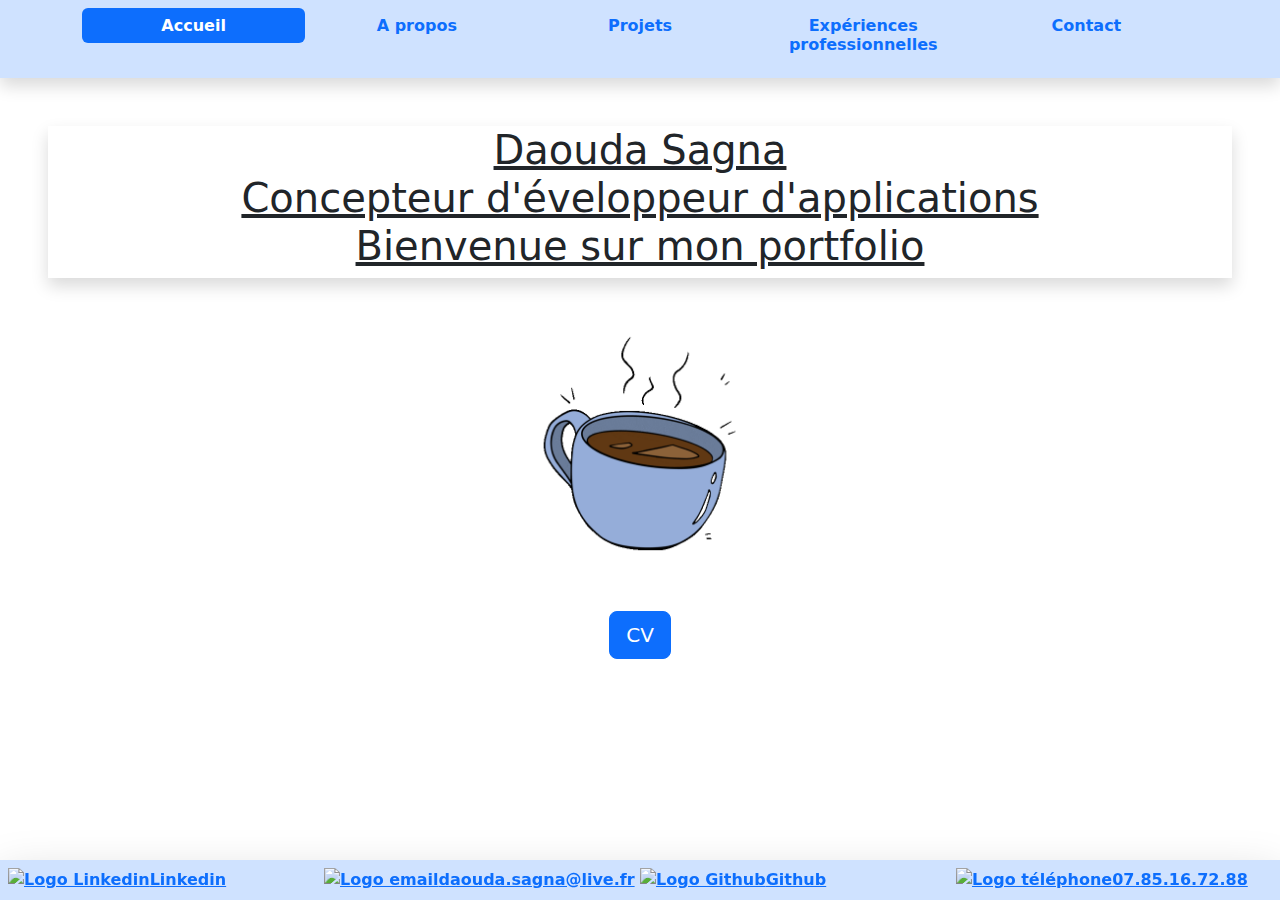
==== portfolio/index.html @ dc2f8fc8 "Update index.html" ====
<!DOCTYPE html>
<html lang="fr">
<head>
    <meta charset="UTF-8">
    <meta name="viewport" content="width=device-width, initial-scale=1.0">
    <title>Accueil | Daouda Sagna</title>
    <link rel="stylesheet" href="./bootstrap-css/bootstrap.min.css">
    <script src="./bootstrap-css/bootstrap.bundle.min.js"></script>
    <link rel="stylesheet" href="/bootstrap-css/style.css">
    
</head>
<body>

  <header class="navbar navbar-expand-md bg-primary-subtle p-2 shadow">
      
    <a href="./index.html" class="text-light d-md-none btn btn-primary">Daouda Sagna</a>

    <button class="navbar-toggler ms-auto" data-bs-toggle="collapse" data-bs-target="#contenuNav">
      <span class="navbar-toggler-icon"></span>
    </button>
    
    <nav id="contenuNav" class="collapse navbar-collapse">
      <div class="container">
        <ul class="flex-column flex-md-row nav nav-pills text-center">
          <li class="nav-item col d-none d-md-block">
            <h6><a class="nav-link fw-bold active" href="#">Accueil</a></h6>
          </li>
          <li class="nav-item col">
            <h6><a class="nav-link fw-bold" href="/statics/a-propos.html">A propos</a></h6>
          </li>
          <li class="nav-item col">
            <h6><a class="nav-link fw-bold" href="/statics/projets.html">Projets</a></h6>
          </li>
          <li class="nav-item col">
            <h6><a class="nav-link fw-bold" href="/statics/experiencesPro.html">Expériences professionnelles</a></h6>
          </li>
          <li class="nav-item col">
            <h6><a class="nav-link fw-bold" href="/statics/contact.html">Contact</a></h6>
          </li>
        </ul>
      </div>
    </nav>

  </header>

  <main class="d-block">

    <div class="d-flex justify-content-center m-5 shadow">
      <h1 class="text-center text-decoration-underline">Daouda Sagna <br> Concepteur d'éveloppeur d'applications <br> Bienvenue sur mon portfolio</h1>
    </div>

    <div class="d-flex justify-content-center m-5">
      <img src="./images/coffeeAccueil.gif" class="img-fluid" alt="Gif tasse de café" style="width: 20%;">
    </div>

    <div class="d-flex justify-content-center m-5">
      <a href="./images/Cv_Alternance_dev_informatique2.pdf" target="_blank" class="btn btn-lg btn-primary">CV</a>
    </div>
    
  </main>




  <footer class="bg-primary-subtle fixed-bottom p-2 shadow-lg">

    <div class="d-md-flex">

      <div class="col">
        <a href="https://www.linkedin.com/in/daouda-sagna-566992267/" target="_blank" class="fw-bold">
          <img src="/images/logos-footer/linkedin-logo.png" class="imgLogo" alt="Logo Linkedin">Linkedin
        </a>
      </div>

      <div class="col">
        <a href="mailto:daouda.sagna@live.fr" class="fw-bold">
          <img src="/images/logos-footer/email-logo.png" class="imgLogo" alt="Logo email">daouda.sagna@live.fr
        </a>
      </div>

      <div class="col">
        <a href="https://github.com/DaoudaSag" target="_blank" class="fw-bold">
          <img src="/images/logos-footer/github-logo.png" class="imgLogo" alt="Logo Github">Github
        </a>
      </div>

      <div class="col">
        <a href="" class="fw-bold">
          <img src="/images/logos-footer/telephone-logo.png" alt="Logo téléphone">07.85.16.72.88
        </a>
      </div>

    </div>

  </footer>

</body>
</html>
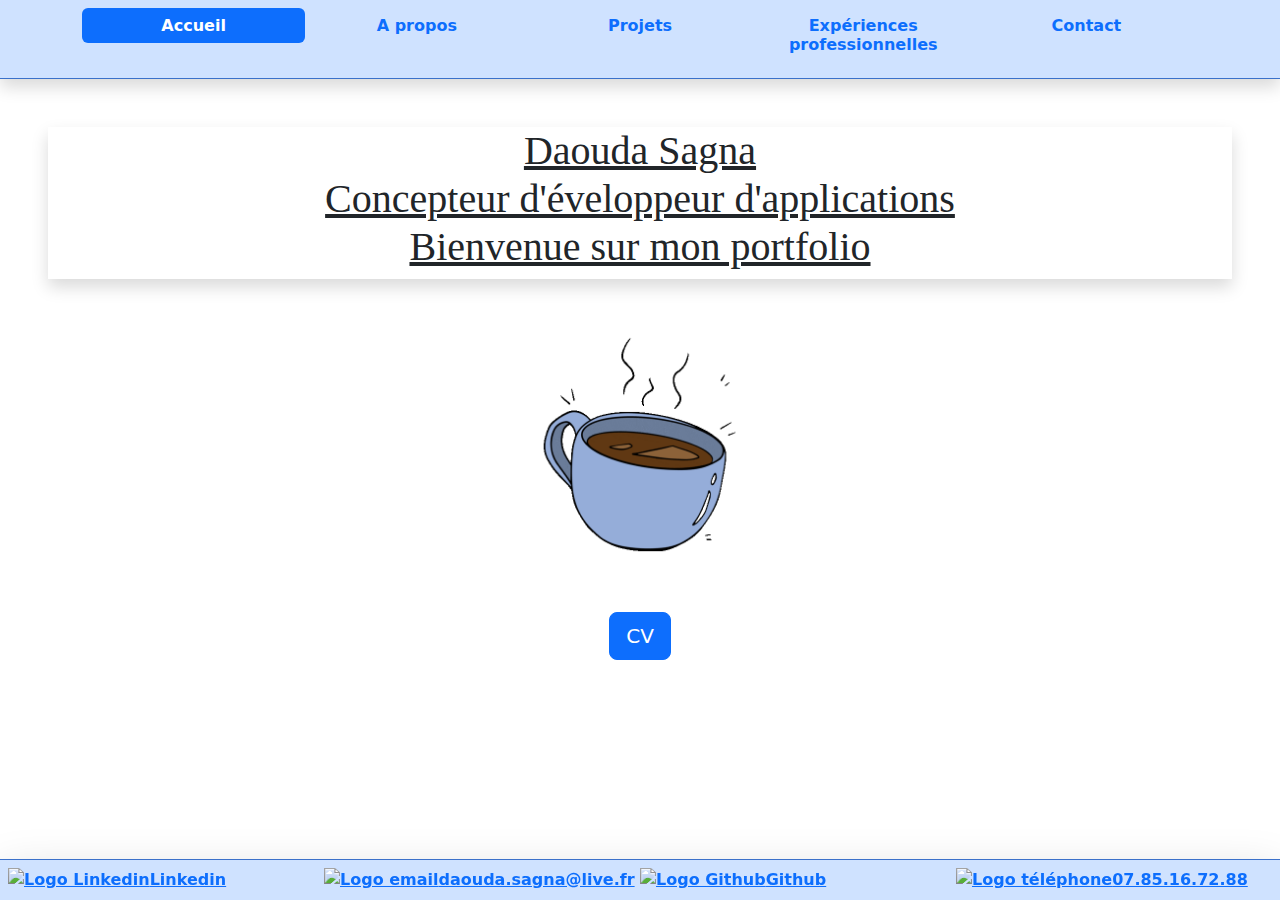
==== commit 2d547414: "Add files via upload" ====
--- a/portfolio/index.html
+++ b/portfolio/index.html
@@ -6,7 +6,7 @@
     <title>Accueil | Daouda Sagna</title>
     <link rel="stylesheet" href="./bootstrap-css/bootstrap.min.css">
     <script src="./bootstrap-css/bootstrap.bundle.min.js"></script>
-    <link rel="stylesheet" href="/bootstrap-css/style.css">
+    <link rel="stylesheet" href="./bootstrap-css/style.css">
     
 </head>
 <body>
--- a/portfolio/bootstrap-css/style.css
+++ b/portfolio/bootstrap-css/style.css
@@ -0,0 +1,81 @@
+body {
+    background-image: url("/images/background.jpg");
+    background-repeat: no-repeat;
+    background-position: center center;
+    background-attachment: fixed;
+    background-size: cover;    
+    /* overflow-x: auto;  */
+    
+}
+
+.nav-link:hover{
+  border: solid 0.02vw; 
+  
+}
+  
+.d-md-none a {
+  text-decoration: none;
+}
+
+img{
+  height: 2vw;
+  width: 2vw;
+}
+
+
+h1{
+  font-family: serif;
+}
+
+.imgProjets{
+  width: 100%;
+  height: 100%;
+}
+
+.card {
+  margin: 3vw;
+  box-shadow: 0vw 0vw 0.2vw 0.2vw #4083be;
+  border: solid 0.1vw #3B71CA;
+  /* height: 90%; */
+}
+
+footer{
+
+  border-top: solid 0.1vw #3B71CA;
+}
+
+header{
+  border-bottom: solid 0.1vw #3B71CA;
+}
+
+
+.photoProfil{
+  height: 100%;
+  width: 100%;
+  
+}
+
+.description{
+  font-weight: bold;
+  font-size: large;
+  font-family:'Franklin Gothic Medium', 'Arial Narrow', Arial, serif;
+  text-shadow: white 0 1vw 2vw;
+  
+}
+
+.btn-lg{
+  box-shadow: 0vw 0vw 2vw 2vw white;
+
+}
+
+.imgLogo{
+  height: 2vw;
+  width: 2vw;
+  
+}
+
+.formulaire{
+  box-shadow: 2vw 2vw 2vw 20vw #4083be;
+  border: solid 0.1vw #3B71CA;
+
+}
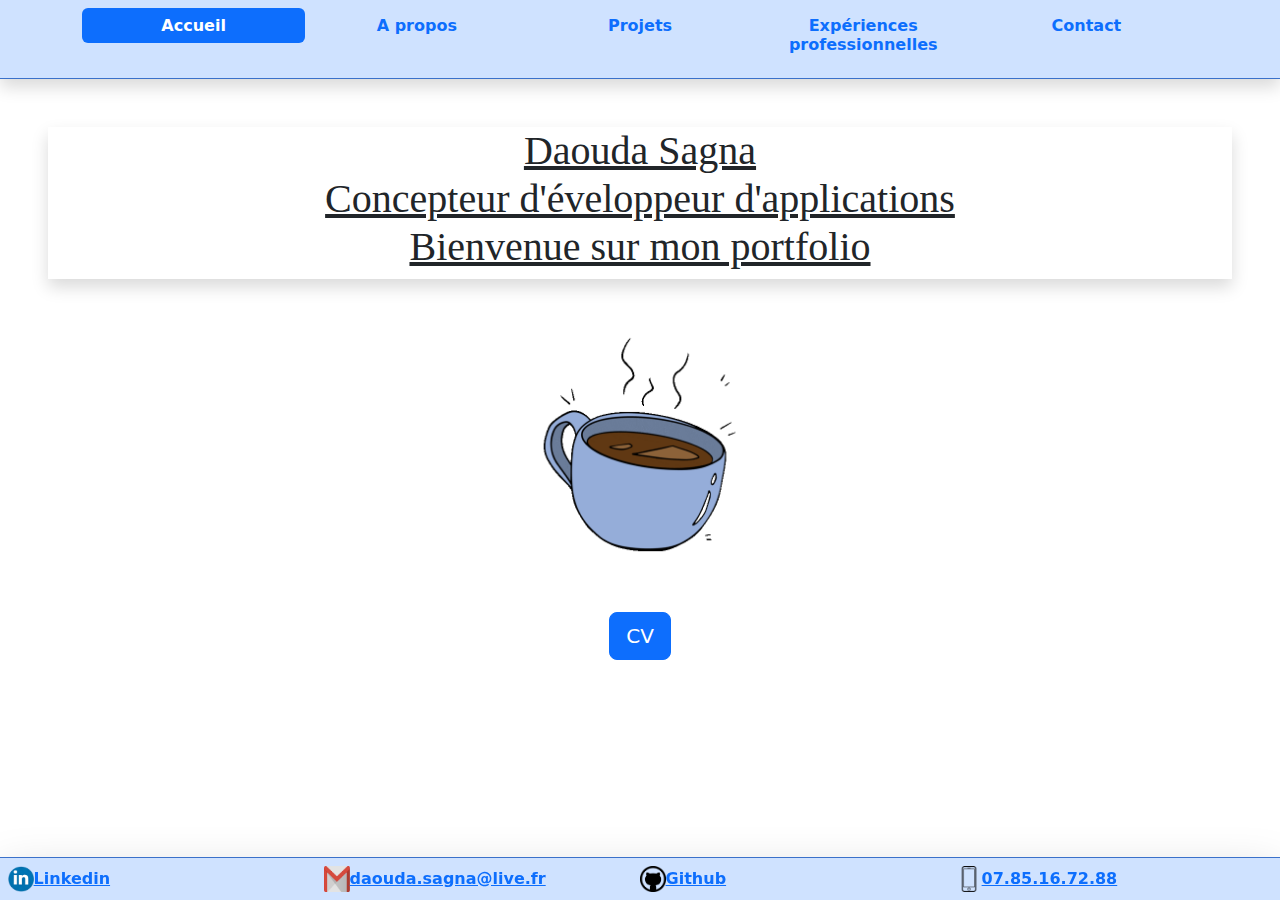
==== commit b03f215e: "Update index.html" ====
--- a/portfolio/index.html
+++ b/portfolio/index.html
@@ -68,25 +68,25 @@
 
       <div class="col">
         <a href="https://www.linkedin.com/in/daouda-sagna-566992267/" target="_blank" class="fw-bold">
-          <img src="/images/logos-footer/linkedin-logo.png" class="imgLogo" alt="Logo Linkedin">Linkedin
+          <img src="./images/logos-footer/linkedin-logo.png" class="imgLogo" alt="Logo Linkedin">Linkedin
         </a>
       </div>
 
       <div class="col">
         <a href="mailto:daouda.sagna@live.fr" class="fw-bold">
-          <img src="/images/logos-footer/email-logo.png" class="imgLogo" alt="Logo email">daouda.sagna@live.fr
+          <img src="/portfolio/images/logos-footer/email-logo.png" class="imgLogo" alt="Logo email">daouda.sagna@live.fr
         </a>
       </div>
 
       <div class="col">
         <a href="https://github.com/DaoudaSag" target="_blank" class="fw-bold">
-          <img src="/images/logos-footer/github-logo.png" class="imgLogo" alt="Logo Github">Github
+          <img src="./images/logos-footer/github-logo.png" class="imgLogo" alt="Logo Github">Github
         </a>
       </div>
 
       <div class="col">
         <a href="" class="fw-bold">
-          <img src="/images/logos-footer/telephone-logo.png" alt="Logo téléphone">07.85.16.72.88
+          <img src="./images/logos-footer/telephone-logo.png" alt="Logo téléphone">07.85.16.72.88
         </a>
       </div>
 
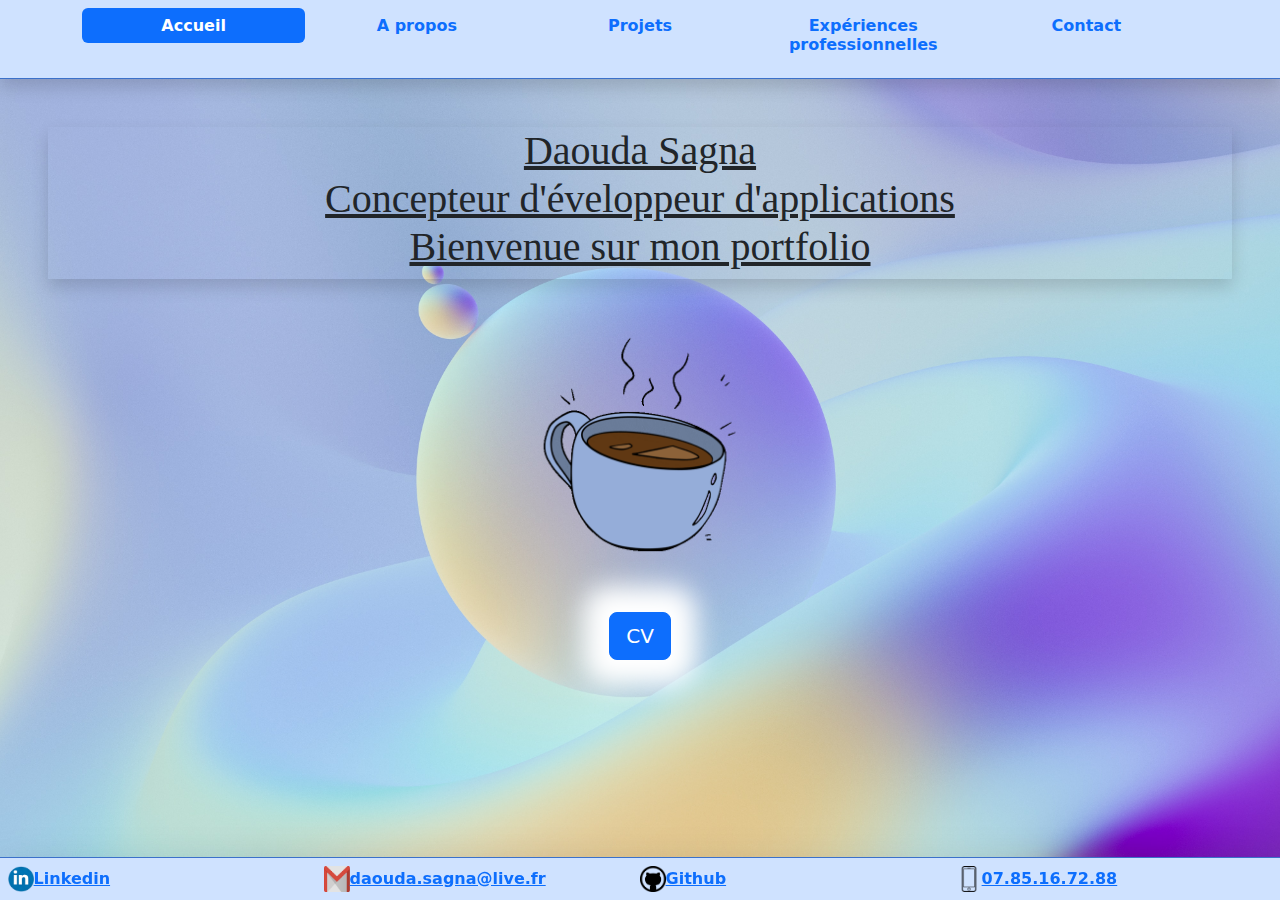
==== commit 2e5c15ff: "Update index.html" ====
--- a/portfolio/index.html
+++ b/portfolio/index.html
@@ -74,7 +74,7 @@
 
       <div class="col">
         <a href="mailto:daouda.sagna@live.fr" class="fw-bold">
-          <img src="/portfolio/images/logos-footer/email-logo.png" class="imgLogo" alt="Logo email">daouda.sagna@live.fr
+          <img src="./images/logos-footer/email-logo.png" class="imgLogo" alt="Logo email">daouda.sagna@live.fr
         </a>
       </div>
 
--- a/portfolio/bootstrap-css/style.css
+++ b/portfolio/bootstrap-css/style.css
@@ -1,5 +1,5 @@
 body {
-    background-image: url("/images/background.jpg");
+    background-image: url("/portfolio/images/background.jpg");
     background-repeat: no-repeat;
     background-position: center center;
     background-attachment: fixed;
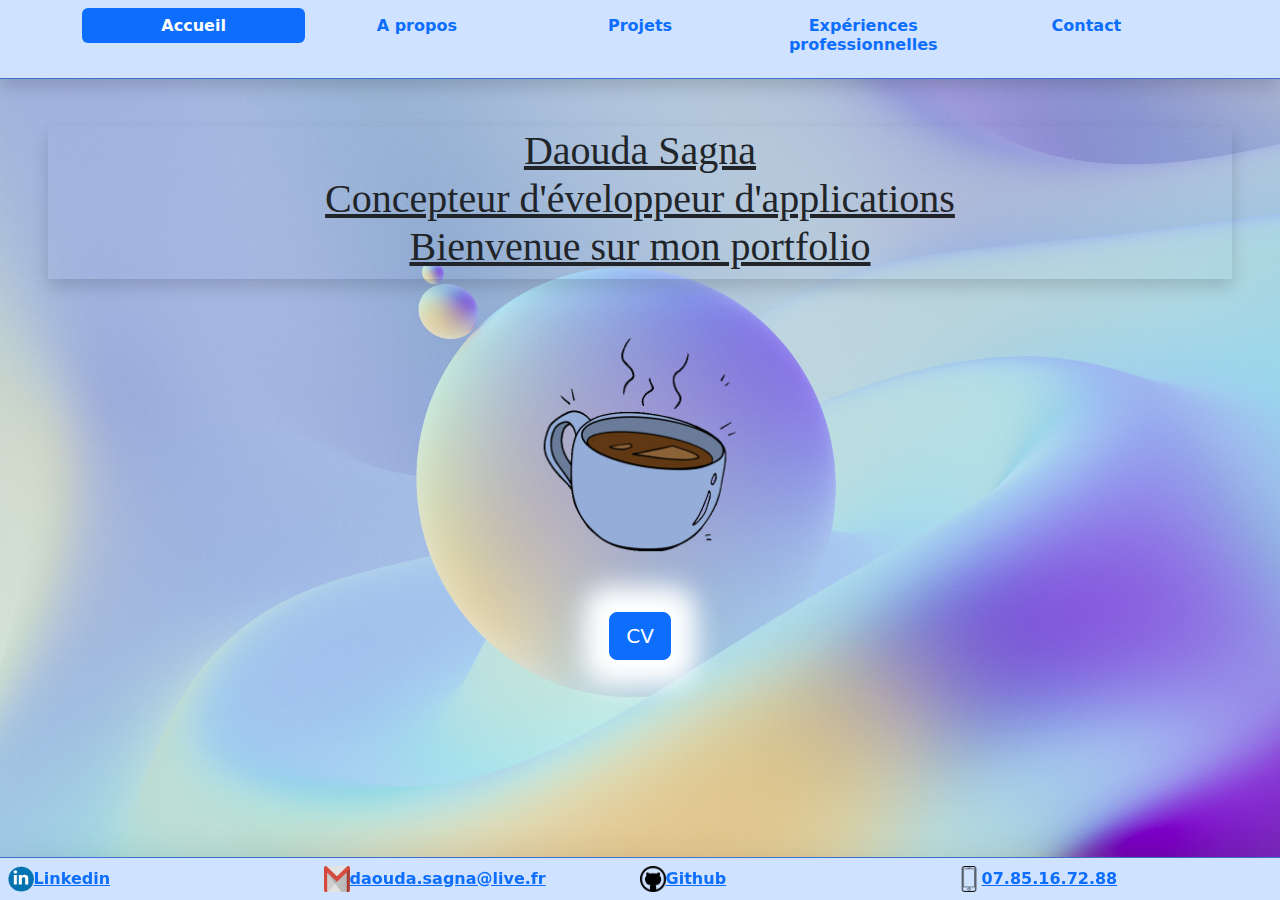
==== commit 6c7f9e90: "Add files via upload" ====
--- a/portfolio/index.html
+++ b/portfolio/index.html
@@ -26,16 +26,16 @@
             <h6><a class="nav-link fw-bold active" href="#">Accueil</a></h6>
           </li>
           <li class="nav-item col">
-            <h6><a class="nav-link fw-bold" href="/statics/a-propos.html">A propos</a></h6>
+            <h6><a class="nav-link fw-bold" href="./statics/a-propos.html">A propos</a></h6>
           </li>
           <li class="nav-item col">
-            <h6><a class="nav-link fw-bold" href="/statics/projets.html">Projets</a></h6>
+            <h6><a class="nav-link fw-bold" href="./statics/projets.html">Projets</a></h6>
           </li>
           <li class="nav-item col">
-            <h6><a class="nav-link fw-bold" href="/statics/experiencesPro.html">Expériences professionnelles</a></h6>
+            <h6><a class="nav-link fw-bold" href="./statics/experiencesPro.html">Expériences professionnelles</a></h6>
           </li>
           <li class="nav-item col">
-            <h6><a class="nav-link fw-bold" href="/statics/contact.html">Contact</a></h6>
+            <h6><a class="nav-link fw-bold" href="./statics/contact.html">Contact</a></h6>
           </li>
         </ul>
       </div>
@@ -95,4 +95,4 @@
   </footer>
 
 </body>
-</html>
+</html>--- a/portfolio/bootstrap-css/style.css
+++ b/portfolio/bootstrap-css/style.css
@@ -1,5 +1,5 @@
 body {
-    background-image: url("/portfolio/images/background.jpg");
+    background-image: url("../images/background.jpg");
     background-repeat: no-repeat;
     background-position: center center;
     background-attachment: fixed;
@@ -78,4 +78,4 @@
   box-shadow: 2vw 2vw 2vw 20vw #4083be;
   border: solid 0.1vw #3B71CA;
 
-}
+}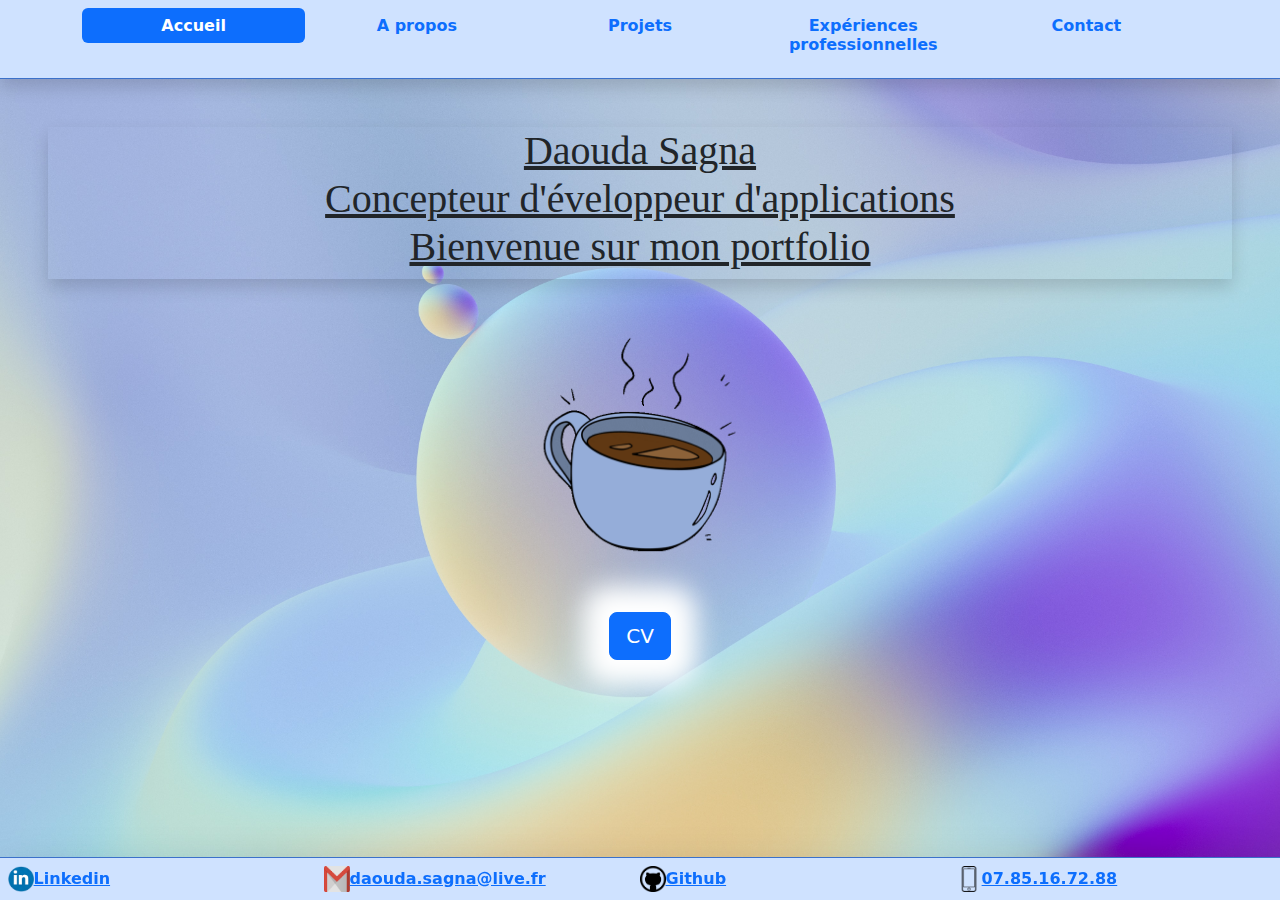
==== commit 529a9b0f: "Add files via upload" ====
--- a/portfolio/index.html
+++ b/portfolio/index.html
@@ -40,7 +40,6 @@
         </ul>
       </div>
     </nav>
-
   </header>
 
   <main class="d-block">
--- a/portfolio/bootstrap-css/style.css
+++ b/portfolio/bootstrap-css/style.css
@@ -4,7 +4,7 @@
     background-position: center center;
     background-attachment: fixed;
     background-size: cover;    
-    /* overflow-x: auto;  */
+    overflow-x: auto; 
     
 }
 
@@ -36,7 +36,7 @@
   margin: 3vw;
   box-shadow: 0vw 0vw 0.2vw 0.2vw #4083be;
   border: solid 0.1vw #3B71CA;
-  /* height: 90%; */
+
 }
 
 footer{
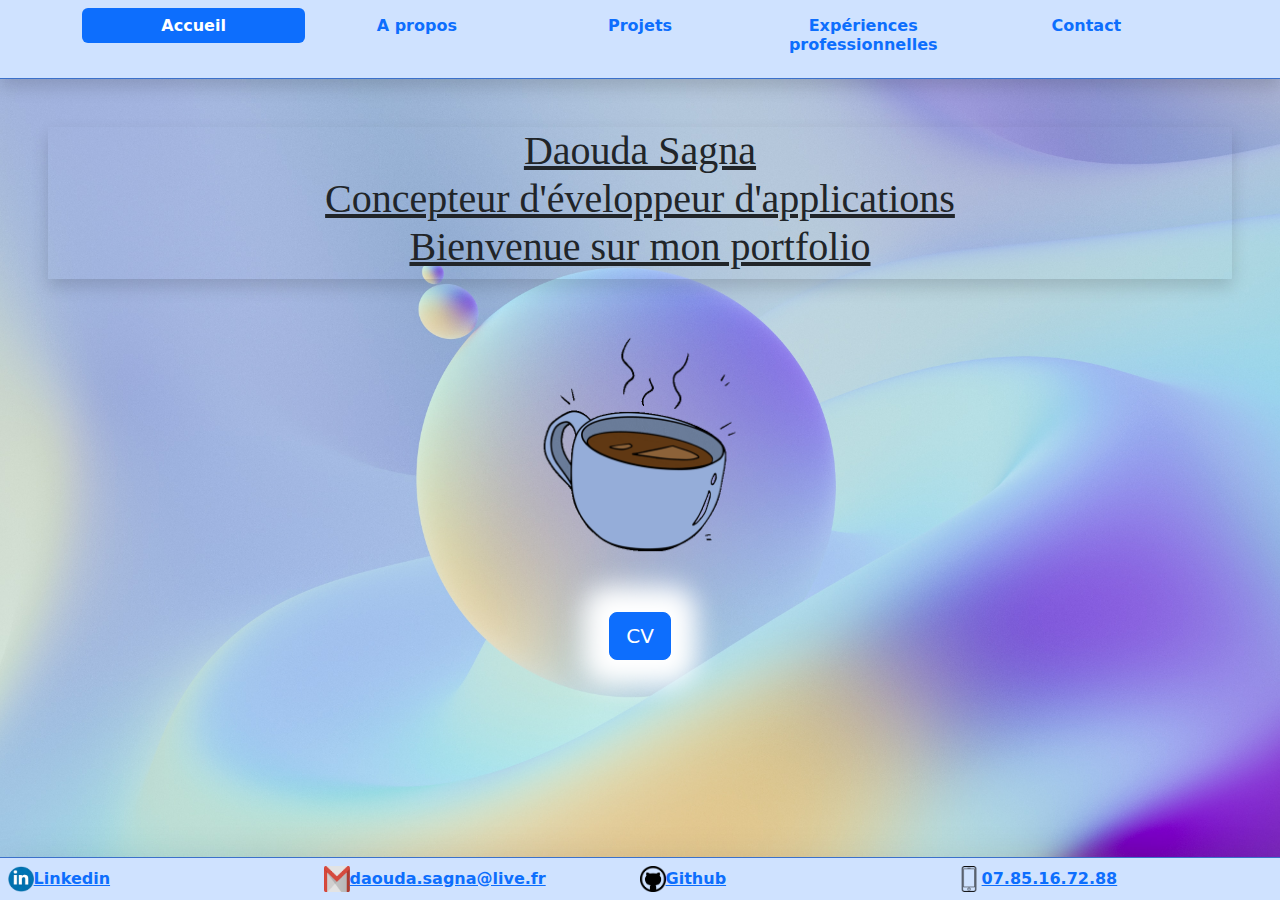
==== commit d701b6d5: "Add files via upload" ====
--- a/portfolio/index.html
+++ b/portfolio/index.html
@@ -61,7 +61,7 @@
 
 
 
-  <footer class="bg-primary-subtle fixed-bottom p-2 shadow-lg">
+  <footer class="bg-primary-subtle p-2 shadow-lg">
 
     <div class="d-md-flex">
 
--- a/portfolio/bootstrap-css/style.css
+++ b/portfolio/bootstrap-css/style.css
@@ -5,7 +5,13 @@
     background-attachment: fixed;
     background-size: cover;    
     overflow-x: auto; 
-    
+    display: flex;
+    flex-direction: column;
+    min-height: 100vh;  
+}
+
+main{
+  flex: 1;
 }
 
 .nav-link:hover{
@@ -40,7 +46,7 @@
 }
 
 footer{
-
+  margin-top: auto;
   border-top: solid 0.1vw #3B71CA;
 }
 
@@ -50,7 +56,7 @@
 
 
 .photoProfil{
-  height: 100%;
+  height: 50%;
   width: 100%;
   
 }
